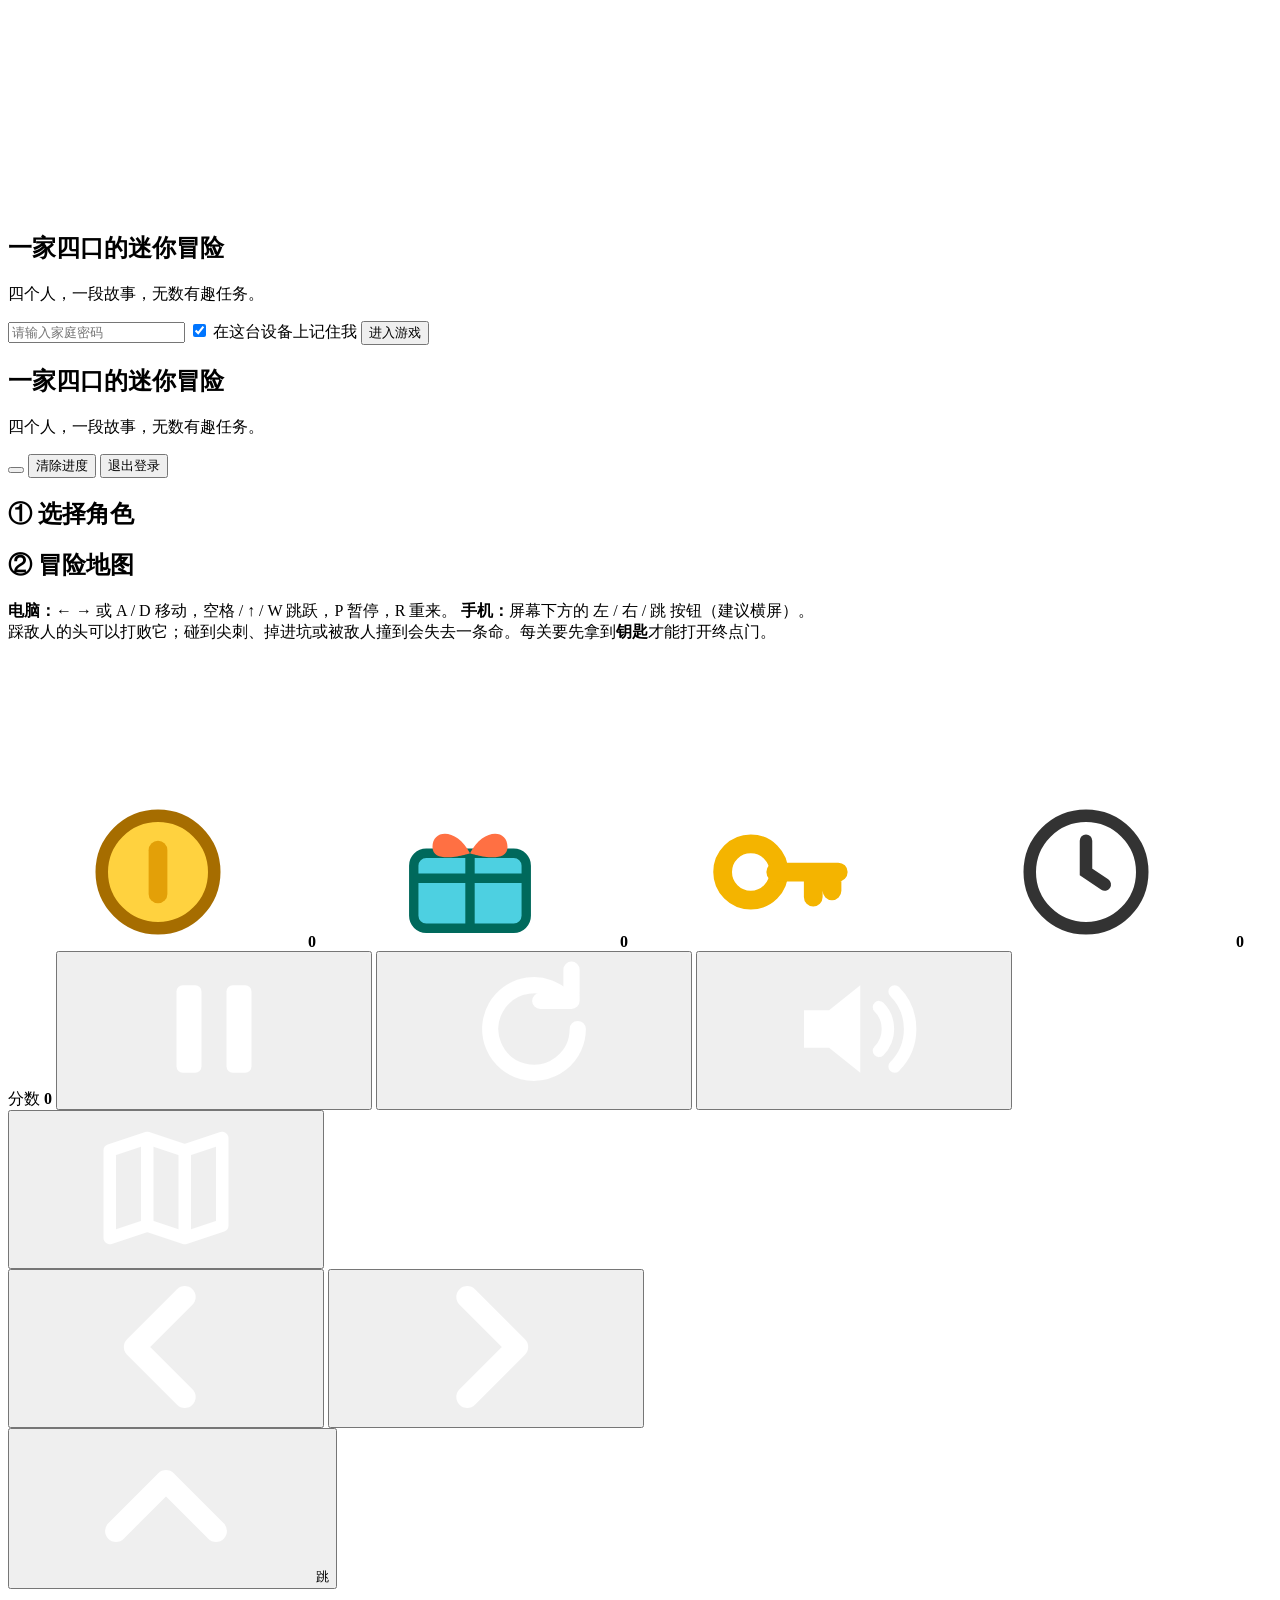
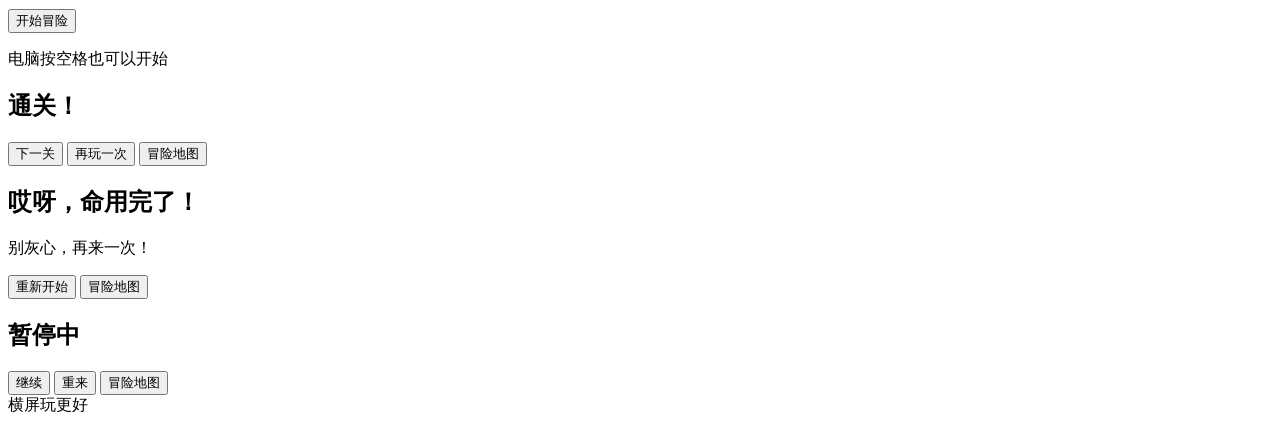
==== index.html @ 6985dc21 "Add files via upload" ====
<!doctype html>
<html lang="zh-CN">
<head>
<meta charset="utf-8">
<meta name="viewport" content="width=device-width, initial-scale=1, maximum-scale=1, user-scalable=no, viewport-fit=cover">
<title>一家四口的迷你冒险</title>
<meta name="description" content="四个人，一段故事，无数有趣任务。">
<meta name="theme-color" content="#ff9f1c">
<meta name="robots" content="noindex, nofollow">
<meta name="apple-mobile-web-app-capable" content="yes">
<meta name="mobile-web-app-capable" content="yes">
<meta name="apple-mobile-web-app-status-bar-style" content="black-translucent">
<meta name="apple-mobile-web-app-title" content="家庭冒险">
<link rel="manifest" href="manifest.webmanifest">
<link rel="icon" type="image/png" sizes="192x192" href="icons/icon-192.png">
<link rel="icon" type="image/png" sizes="32x32" href="icons/favicon-32.png">
<link rel="apple-touch-icon" sizes="180x180" href="icons/apple-touch-icon.png">
<link rel="stylesheet" href="css/style.css">
</head>
<body>
<svg width="0" height="0" style="position:absolute" aria-hidden="true">
  <symbol id="i-heart" viewBox="0 0 24 24"><path fill="#ff4d6d" stroke="#8a1c2f" stroke-width="1.5" d="M12 21s-7.5-4.6-9.6-9.2C.9 8.4 3 4.5 6.7 4.5c2.2 0 3.6 1.3 5.3 3.2 1.7-1.9 3.1-3.2 5.3-3.2 3.7 0 5.8 3.9 4.3 7.3C19.5 16.4 12 21 12 21z"/></symbol>
  <symbol id="i-coin" viewBox="0 0 24 24"><circle cx="12" cy="12" r="9" fill="#ffd23f" stroke="#a66d00" stroke-width="2"/><rect x="10.5" y="7" width="3" height="10" rx="1.5" fill="#e3a008"/></symbol>
  <symbol id="i-star" viewBox="0 0 24 24"><path fill="#ffd23f" stroke="#a66d00" stroke-width="1.5" stroke-linejoin="round" d="M12 2.5l2.9 6 6.6.8-4.9 4.5 1.3 6.5L12 17l-5.9 3.3 1.3-6.5L2.5 9.3l6.6-.8z"/></symbol>
  <symbol id="i-star0" viewBox="0 0 24 24"><path fill="#ffffff55" stroke="#ffffffaa" stroke-width="1.5" stroke-linejoin="round" d="M12 2.5l2.9 6 6.6.8-4.9 4.5 1.3 6.5L12 17l-5.9 3.3 1.3-6.5L2.5 9.3l6.6-.8z"/></symbol>
  <symbol id="i-key" viewBox="0 0 24 24"><circle cx="7" cy="12" r="4.5" fill="none" stroke="#f4b400" stroke-width="3"/><path d="M11 12h10M17 12v4M20 12v3" stroke="#f4b400" stroke-width="3" stroke-linecap="round"/></symbol>
  <symbol id="i-gift" viewBox="0 0 24 24"><rect x="3" y="9" width="18" height="12" rx="2" fill="#4dd0e1" stroke="#00695c" stroke-width="1.5"/><path d="M12 9v12M3 13h18" stroke="#00695c" stroke-width="1.5"/><path d="M12 9c-2-4-6-4-6-1s6 1 6 1zm0 0c2-4 6-4 6-1s-6 1-6 1z" fill="#ff7043"/></symbol>
  <symbol id="i-clock" viewBox="0 0 24 24"><circle cx="12" cy="12" r="9" fill="#fff" stroke="#333" stroke-width="2"/><path d="M12 7v5l3 2" stroke="#333" stroke-width="2" fill="none" stroke-linecap="round"/></symbol>
  <symbol id="i-lock" viewBox="0 0 24 24"><rect x="5" y="10" width="14" height="11" rx="2" fill="#90a4ae"/><path d="M8 10V7a4 4 0 0 1 8 0v3" fill="none" stroke="#90a4ae" stroke-width="2.5"/></symbol>
  <symbol id="i-left" viewBox="0 0 24 24"><path d="M15 4L7 12l8 8" fill="none" stroke="#fff" stroke-width="3.5" stroke-linecap="round" stroke-linejoin="round"/></symbol>
  <symbol id="i-right" viewBox="0 0 24 24"><path d="M9 4l8 8-8 8" fill="none" stroke="#fff" stroke-width="3.5" stroke-linecap="round" stroke-linejoin="round"/></symbol>
  <symbol id="i-up" viewBox="0 0 24 24"><path d="M4 16l8-8 8 8" fill="none" stroke="#fff" stroke-width="3.5" stroke-linecap="round" stroke-linejoin="round"/></symbol>
  <symbol id="i-pause" viewBox="0 0 24 24"><rect x="6" y="5" width="4" height="14" rx="1" fill="#fff"/><rect x="14" y="5" width="4" height="14" rx="1" fill="#fff"/></symbol>
  <symbol id="i-restart" viewBox="0 0 24 24"><path d="M19 12a7 7 0 1 1-2.1-5" fill="none" stroke="#fff" stroke-width="2.6" stroke-linecap="round"/><path d="M18 2.5v5h-5" fill="none" stroke="#fff" stroke-width="2.6" stroke-linecap="round" stroke-linejoin="round"/></symbol>
  <symbol id="i-sound" viewBox="0 0 24 24"><path d="M4 9h4l5-4v14l-5-4H4z" fill="#fff"/><path d="M16 8.5a5 5 0 0 1 0 7M18.5 6a8.5 8.5 0 0 1 0 12" fill="none" stroke="#fff" stroke-width="2" stroke-linecap="round"/></symbol>
  <symbol id="i-mute" viewBox="0 0 24 24"><path d="M4 9h4l5-4v14l-5-4H4z" fill="#fff"/><path d="M16 9l5 6M21 9l-5 6" stroke="#fff" stroke-width="2.2" stroke-linecap="round"/></symbol>
  <symbol id="i-map" viewBox="0 0 24 24"><path d="M3 6l6-2 6 2 6-2v14l-6 2-6-2-6 2z" fill="none" stroke="#fff" stroke-width="2" stroke-linejoin="round"/><path d="M9 4v14M15 6v14" stroke="#fff" stroke-width="2"/></symbol>
</svg>

<!-- 登录 -->
<section id="login" class="screen show">
  <div class="card login-card">
    <canvas id="loginArt" width="560" height="200"></canvas>
    <h1>一家四口的迷你冒险</h1>
    <p class="sub">四个人，一段故事，无数有趣任务。</p>
    <form id="loginForm" autocomplete="on">
      <input type="password" id="pw" placeholder="请输入家庭密码" autocomplete="current-password" required>
      <label class="check"><input type="checkbox" id="remember" checked> 在这台设备上记住我</label>
      <button type="submit" class="btn big" id="loginBtn">进入游戏</button>
      <p id="loginMsg" class="msg"></p>
    </form>
  </div>
</section>

<!-- 菜单 / 冒险地图 -->
<section id="menu" class="screen">
  <div class="menu-wrap">
    <header class="menu-head">
      <div>
        <h1>一家四口的迷你冒险</h1>
        <p class="sub">四个人，一段故事，无数有趣任务。</p>
      </div>
      <div class="head-btns">
        <button class="btn small" id="mSound"></button>
        <button class="btn small ghost" id="mReset">清除进度</button>
        <button class="btn small ghost" id="mLogout">退出登录</button>
      </div>
    </header>
    <h2>① 选择角色</h2>
    <div id="charList" class="char-list"></div>
    <h2>② 冒险地图 <span class="total" id="totalScore"></span></h2>
    <div id="levelList" class="level-list"></div>
    <div class="help">
      <b>电脑：</b>← → 或 A / D 移动，空格 / ↑ / W 跳跃，P 暂停，R 重来。
      <b>手机：</b>屏幕下方的 左 / 右 / 跳 按钮（建议横屏）。<br>
      踩敌人的头可以打败它；碰到尖刺、掉进坑或被敌人撞到会失去一条命。每关要先拿到<b>钥匙</b>才能打开终点门。
    </div>
  </div>
</section>

<!-- 游戏 -->
<section id="play" class="screen">
  <canvas id="cv"></canvas>
  <div id="hud">
    <div class="hud-l">
      <span id="hLives" class="hud-chip"></span>
      <span class="hud-chip"><svg><use href="#i-coin"/></svg><b id="hCoins">0</b></span>
      <span class="hud-chip"><svg><use href="#i-gift"/></svg><b id="hItems">0</b></span>
      <span class="hud-chip" id="hStars"></span>
      <span class="hud-chip" id="hKey"><svg><use href="#i-key"/></svg></span>
      <span class="hud-chip" id="hTimeChip"><svg><use href="#i-clock"/></svg><b id="hTime">0</b></span>
    </div>
    <div class="hud-r">
      <span class="hud-chip score">分数 <b id="hScore">0</b></span>
      <button class="ibtn" id="bPause" title="暂停"><svg><use href="#i-pause"/></svg></button>
      <button class="ibtn" id="bRestart" title="重来"><svg><use href="#i-restart"/></svg></button>
      <button class="ibtn" id="bSound" title="音效"><svg><use href="#i-sound"/></svg></button>
      <button class="ibtn" id="bMap" title="地图"><svg><use href="#i-map"/></svg></button>
    </div>
  </div>
  <div id="levelTag"></div>
  <div id="toast"></div>

  <div id="touch">
    <div class="pad-l">
      <button class="tbtn" id="tLeft" aria-label="向左"><svg><use href="#i-left"/></svg></button>
      <button class="tbtn" id="tRight" aria-label="向右"><svg><use href="#i-right"/></svg></button>
    </div>
    <button class="tbtn jump" id="tJump" aria-label="跳"><svg><use href="#i-up"/></svg><span>跳</span></button>
  </div>

  <div id="ovIntro" class="overlay"><div class="card">
    <div class="lv-badge" id="iBadge"></div>
    <h2 id="iTitle"></h2>
    <div id="iStory" class="story"></div>
    <ul id="iGoals" class="goals"></ul>
    <button class="btn big" id="iStart">开始冒险</button>
    <p class="tiny">电脑按空格也可以开始</p>
  </div></div>

  <div id="ovWin" class="overlay"><div class="card">
    <h2 id="wTitle">通关！</h2>
    <div id="wStars" class="big-stars"></div>
    <p id="wInfo" class="story"></p>
    <div class="row">
      <button class="btn big" id="wNext">下一关</button>
      <button class="btn" id="wAgain">再玩一次</button>
      <button class="btn ghost" id="wMap">冒险地图</button>
    </div>
  </div></div>

  <div id="ovOver" class="overlay"><div class="card">
    <h2>哎呀，命用完了！</h2>
    <p class="story" id="oInfo">别灰心，再来一次！</p>
    <div class="row">
      <button class="btn big" id="oRetry">重新开始</button>
      <button class="btn ghost" id="oMap">冒险地图</button>
    </div>
  </div></div>

  <div id="ovPause" class="overlay"><div class="card">
    <h2>暂停中</h2>
    <div class="row">
      <button class="btn big" id="pResume">继续</button>
      <button class="btn" id="pRestart">重来</button>
      <button class="btn ghost" id="pMap">冒险地图</button>
    </div>
  </div></div>
</section>

<div id="rotate">横屏玩更好</div>

<script src="js/config.js"></script>
<script src="js/characters.js"></script>
<script src="js/levels.js"></script>
<script src="js/engine.js"></script>
<script src="js/draw.js"></script>
<script src="js/game.js"></script>
</body>
</html>
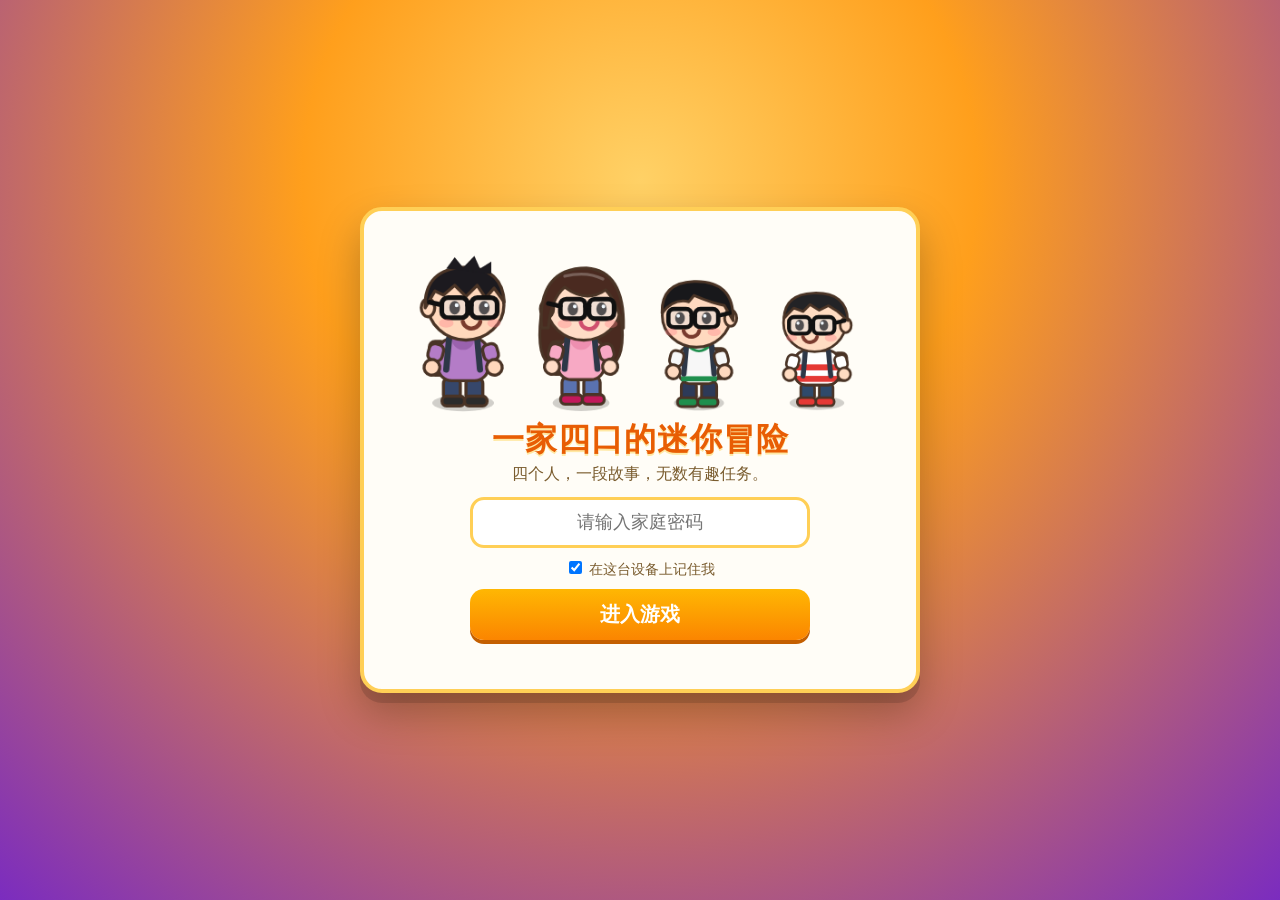
==== commit cb2f2cee: "Add files via upload" ====
--- a/index.html
+++ b/index.html
@@ -12,10 +12,10 @@
 <meta name="apple-mobile-web-app-status-bar-style" content="black-translucent">
 <meta name="apple-mobile-web-app-title" content="家庭冒险">
 <link rel="manifest" href="manifest.webmanifest">
-<link rel="icon" type="image/png" sizes="192x192" href="icons/icon-192.png">
-<link rel="icon" type="image/png" sizes="32x32" href="icons/favicon-32.png">
-<link rel="apple-touch-icon" sizes="180x180" href="icons/apple-touch-icon.png">
-<link rel="stylesheet" href="css/style.css">
+<link rel="icon" type="image/png" sizes="192x192" href="icon-192.png">
+<link rel="icon" type="image/png" sizes="32x32" href="favicon-32.png">
+<link rel="apple-touch-icon" sizes="180x180" href="apple-touch-icon.png">
+<link rel="stylesheet" href="style.css">
 </head>
 <body>
 <svg width="0" height="0" style="position:absolute" aria-hidden="true">
@@ -150,11 +150,11 @@
 
 <div id="rotate">横屏玩更好</div>
 
-<script src="js/config.js"></script>
-<script src="js/characters.js"></script>
-<script src="js/levels.js"></script>
-<script src="js/engine.js"></script>
-<script src="js/draw.js"></script>
-<script src="js/game.js"></script>
+<script src="config.js"></script>
+<script src="characters.js"></script>
+<script src="levels.js"></script>
+<script src="engine.js"></script>
+<script src="draw.js"></script>
+<script src="game.js"></script>
 </body>
 </html>
--- a/style.css
+++ b/style.css
@@ -0,0 +1,100 @@
+*{box-sizing:border-box;-webkit-tap-highlight-color:transparent}
+html,body{margin:0;height:100%;background:#1b1340;color:#2b2140;font-family:"PingFang SC","Hiragino Sans GB","Microsoft YaHei","Noto Sans CJK SC","Noto Sans SC",system-ui,sans-serif;overscroll-behavior:none}
+body{overflow:hidden}
+button{font-family:inherit;cursor:pointer}
+svg{width:1em;height:1em;vertical-align:-.15em}
+.screen{display:none;position:fixed;inset:0}
+.screen.show{display:block}
+
+/* 登录 */
+#login{background:radial-gradient(circle at 50% 20%,#ffd166 0,#ff9f1c 35%,#7b2cbf 100%);display:none;align-items:center;justify-content:center;padding:16px;overflow:auto}
+#login.show{display:flex}
+.card{background:#fffdf7;border-radius:22px;box-shadow:0 10px 0 #0002,0 20px 40px #0004;padding:20px 22px;border:4px solid #ffcf56}
+.login-card{width:min(560px,100%);text-align:center}
+#loginArt{width:100%;height:auto;display:block}
+h1{margin:6px 0 2px;font-size:clamp(22px,5vw,32px);color:#e85d04;letter-spacing:1px;text-shadow:0 2px 0 #ffe8a3}
+.sub{margin:0 0 12px;color:#7a5c2e}
+#loginForm{display:flex;flex-direction:column;gap:10px;max-width:340px;margin:0 auto}
+#pw{font-size:18px;padding:12px 14px;border-radius:14px;border:3px solid #ffcf56;outline:none;text-align:center;background:#fff}
+#pw:focus{border-color:#ff9f1c}
+.check{font-size:14px;color:#7a5c2e}
+.msg{min-height:1.2em;margin:0;color:#d00000;font-weight:bold}
+.btn{border:none;border-radius:14px;padding:10px 18px;font-size:16px;font-weight:bold;color:#fff;background:linear-gradient(#ffb703,#fb8500);box-shadow:0 4px 0 #c45f00}
+.btn:active{transform:translateY(3px);box-shadow:0 1px 0 #c45f00}
+.btn.big{font-size:20px;padding:12px 26px}
+.btn.small{font-size:14px;padding:7px 12px}
+.btn.ghost{background:#efe6d6;color:#6b4f2a;box-shadow:0 4px 0 #cbbd9f}
+.btn:disabled{opacity:.6}
+
+/* 菜单 */
+#menu{background:linear-gradient(#8ecae6,#fff1d6);overflow-y:auto;-webkit-overflow-scrolling:touch}
+.menu-wrap{max-width:1000px;margin:0 auto;padding:16px 16px 40px}
+.menu-head{display:flex;flex-wrap:wrap;justify-content:space-between;align-items:center;gap:10px}
+.menu-head h1{margin:0}
+.menu-head .sub{margin:0}
+.head-btns{display:flex;gap:8px;flex-wrap:wrap}
+h2{font-size:20px;margin:18px 0 10px;color:#3a2c63}
+.total{font-size:14px;color:#e85d04;margin-left:8px}
+.char-list{display:grid;grid-template-columns:repeat(4,1fr);gap:10px}
+.char-card{background:#fff;border:4px solid #fff;border-radius:18px;padding:8px 6px 10px;display:flex;flex-direction:column;align-items:center;gap:2px;box-shadow:0 4px 0 #0001;color:#2b2140}
+.char-card canvas{width:100px;height:108px}
+.char-card b{font-size:20px}
+.char-card .role{font-size:13px;color:#888}
+.char-card .skill{font-size:12px;color:#7b2cbf;min-height:2.4em;line-height:1.2}
+.char-card.sel{border-color:#ff9f1c;background:#fff6dd;transform:translateY(-3px);box-shadow:0 7px 0 #ff9f1c55}
+.level-list{display:grid;grid-template-columns:repeat(auto-fill,minmax(170px,1fr));gap:10px}
+.level-card{position:relative;text-align:left;border:none;border-radius:16px;padding:12px;min-height:104px;color:#fff;background:linear-gradient(135deg,var(--c1),var(--c2));box-shadow:0 5px 0 #0002;display:flex;flex-direction:column;gap:2px;text-shadow:0 1px 3px #0008}
+.level-card b{font-size:19px}
+.lv-no{font-size:12px;opacity:.95}
+.lv-year{position:absolute;right:10px;top:10px;background:#0004;border-radius:10px;padding:1px 8px;font-size:12px}
+.level-card .stars svg{width:20px;height:20px}
+.level-card.locked{filter:grayscale(.85) brightness(.85);cursor:not-allowed}
+.level-card .lock{font-size:13px;display:flex;align-items:center;gap:4px}
+.level-card .lock svg{width:18px;height:18px}
+.level-card.done::after{content:"已通关";position:absolute;right:10px;bottom:10px;font-size:12px;background:#2dc653;border-radius:8px;padding:1px 7px}
+.help{margin-top:18px;background:#fff9;border-radius:14px;padding:12px 14px;font-size:14px;line-height:1.7}
+@media (max-width:640px){.char-list{grid-template-columns:repeat(2,1fr)}}
+
+/* 游戏 */
+#play{background:#000;touch-action:none;user-select:none;-webkit-user-select:none}
+#cv{position:absolute;inset:0;display:block}
+#hud{position:absolute;left:0;right:0;top:0;display:flex;justify-content:space-between;gap:6px;padding:calc(6px + env(safe-area-inset-top)) calc(8px + env(safe-area-inset-right)) 6px calc(8px + env(safe-area-inset-left));pointer-events:none;flex-wrap:wrap}
+.hud-l,.hud-r{display:flex;gap:5px;align-items:center;flex-wrap:wrap}
+.hud-chip{background:#0007;color:#fff;border-radius:12px;padding:3px 8px;font-size:14px;display:inline-flex;align-items:center;gap:3px;white-space:nowrap}
+.hud-chip svg{width:18px;height:18px}
+#hLives svg.off{opacity:.25;filter:grayscale(1)}
+#hKey{opacity:.35}
+#hKey.got{opacity:1;background:#f4b40088}
+#hTimeChip.warn{background:#d00000cc;animation:blink .5s infinite alternate}
+@keyframes blink{to{transform:scale(1.08)}}
+.ibtn{pointer-events:auto;width:38px;height:38px;border-radius:12px;border:none;background:#0007;display:inline-flex;align-items:center;justify-content:center}
+.ibtn svg{width:22px;height:22px}
+#levelTag{position:absolute;left:50%;transform:translateX(-50%);bottom:calc(8px + env(safe-area-inset-bottom));color:#fff;background:#0005;border-radius:10px;padding:2px 10px;font-size:12px;pointer-events:none}
+#toast{position:absolute;left:50%;top:22%;transform:translate(-50%,-10px);background:#fffdf7;color:#e85d04;font-weight:bold;border-radius:14px;padding:8px 16px;border:3px solid #ffcf56;opacity:0;transition:.25s;pointer-events:none;white-space:nowrap;font-size:16px}
+#toast.show{opacity:1;transform:translate(-50%,0)}
+
+#touch{display:none;position:absolute;left:0;right:0;bottom:0;padding:0 calc(16px + env(safe-area-inset-right)) calc(14px + env(safe-area-inset-bottom)) calc(16px + env(safe-area-inset-left));justify-content:space-between;align-items:flex-end;pointer-events:none}
+body.touch #touch{display:flex}
+.pad-l{display:flex;gap:14px}
+.tbtn{pointer-events:auto;touch-action:none;width:76px;height:76px;border-radius:50%;border:3px solid #ffffffaa;background:#0006;display:flex;align-items:center;justify-content:center;flex-direction:column;color:#fff;font-size:14px;font-weight:bold}
+.tbtn svg{width:36px;height:36px}
+.tbtn.jump{width:92px;height:92px;background:#fb8500aa}
+.tbtn.on{background:#ffb703cc;transform:scale(.94)}
+body.touch #levelTag{display:none}
+
+.overlay{display:none;position:absolute;inset:0;background:#0008;align-items:center;justify-content:center;padding:16px;z-index:5;overflow:auto}
+.overlay.show{display:flex}
+.overlay .card{width:min(520px,100%);text-align:center;max-height:100%;overflow:auto}
+.overlay h2{margin:4px 0 8px;font-size:26px;color:#e85d04}
+.lv-badge{display:inline-block;background:#7b2cbf;color:#fff;border-radius:10px;padding:2px 12px;font-size:14px}
+.story{font-size:16px;line-height:1.6;color:#4a3a20}
+.story p{margin:4px 0}
+.goals{text-align:left;display:inline-block;margin:6px 0 14px;padding-left:22px;color:#3a2c63;line-height:1.7}
+.row{display:flex;flex-wrap:wrap;gap:10px;justify-content:center;margin-top:10px}
+.big-stars svg{width:52px;height:52px;margin:0 4px}
+.tiny{font-size:12px;color:#999;margin:8px 0 0}
+body.touch .tiny{display:none}
+
+#rotate{display:none;position:fixed;top:calc(96px + env(safe-area-inset-top));left:50%;transform:translateX(-50%);background:#fffdf7;color:#e85d04;border-radius:10px;padding:3px 12px;font-size:13px;z-index:4;pointer-events:none}
+body.portrait[data-screen="play"] #rotate{display:block}
+@media (max-height:420px){.overlay .card{padding:12px 16px}.overlay h2{font-size:21px}.story{font-size:14px}.btn.big{font-size:17px;padding:9px 20px}.tbtn{width:64px;height:64px}.tbtn.jump{width:78px;height:78px}.hud-chip{font-size:12px;padding:2px 6px}.hud-chip svg{width:15px;height:15px}.ibtn{width:32px;height:32px}}
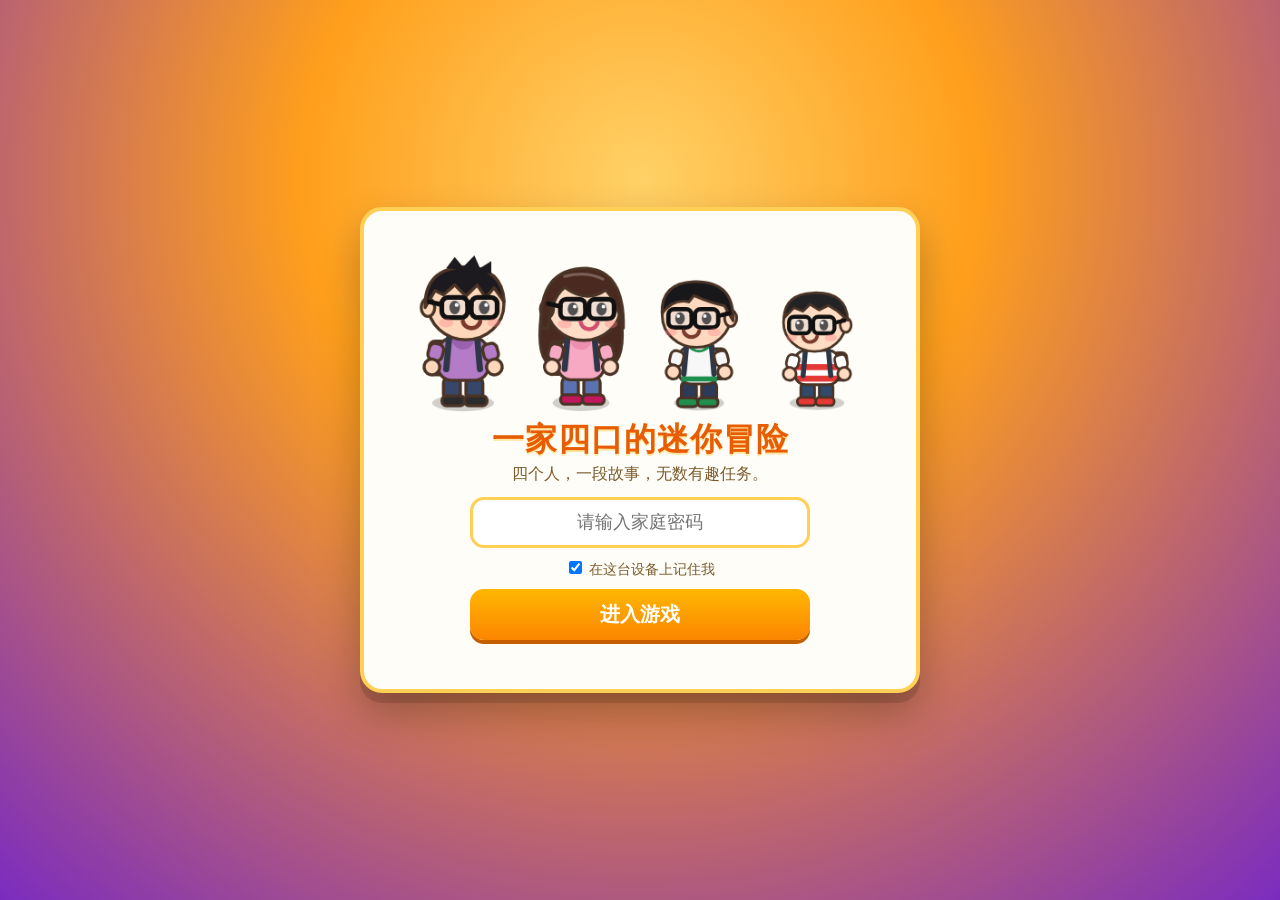
==== commit 8ea39e91: "Add files via upload" ====
--- a/index.html
+++ b/index.html
@@ -71,9 +71,9 @@
     <h2>② 冒险地图 <span class="total" id="totalScore"></span></h2>
     <div id="levelList" class="level-list"></div>
     <div class="help">
-      <b>电脑：</b>← → 或 A / D 移动，空格 / ↑ / W 跳跃，P 暂停，R 重来。
+      <b>电脑：</b>← → 或 A / D 移动，空格 / ↑ / W 跳跃，X 画平台（Xiang 第 5 关），P 暂停，R 重来。
       <b>手机：</b>屏幕下方的 左 / 右 / 跳 按钮（建议横屏）。<br>
-      踩敌人的头可以打败它；碰到尖刺、掉进坑或被敌人撞到会失去一条命。每关要先拿到<b>钥匙</b>才能打开终点门。
+      <b>每个角色的任务都不一样！</b>同一关换 Tat、Yen、Ze 或 Xiang 来玩，故事和玩法都会变。黄色箭头指向下一个目标。踩敌人的头可以打败它。
     </div>
   </div>
 </section>
@@ -85,7 +85,9 @@
     <div class="hud-l">
       <span id="hLives" class="hud-chip"></span>
       <span class="hud-chip"><svg><use href="#i-coin"/></svg><b id="hCoins">0</b></span>
-      <span class="hud-chip"><svg><use href="#i-gift"/></svg><b id="hItems">0</b></span>
+      <span class="hud-chip prog" id="hProg"><span id="hProgL"></span><b id="hProgV"></b><i class="bar" id="hProgBar"><i></i></i></span>
+      <span class="hud-chip" id="hTemp">体温<i class="bar temp"><i id="hTempBar"></i></i></span>
+      <span class="hud-chip" id="hInk">墨水 <b id="hInkV">0</b></span>
       <span class="hud-chip" id="hStars"></span>
       <span class="hud-chip" id="hKey"><svg><use href="#i-key"/></svg></span>
       <span class="hud-chip" id="hTimeChip"><svg><use href="#i-clock"/></svg><b id="hTime">0</b></span>
@@ -106,12 +108,16 @@
       <button class="tbtn" id="tLeft" aria-label="向左"><svg><use href="#i-left"/></svg></button>
       <button class="tbtn" id="tRight" aria-label="向右"><svg><use href="#i-right"/></svg></button>
     </div>
-    <button class="tbtn jump" id="tJump" aria-label="跳"><svg><use href="#i-up"/></svg><span>跳</span></button>
+    <div class="pad-r">
+      <button class="tbtn act" id="tAct" aria-label="画"><span class="big">画</span></button>
+      <button class="tbtn jump" id="tJump" aria-label="跳"><svg><use href="#i-up"/></svg><span>跳</span></button>
+    </div>
   </div>
 
   <div id="ovIntro" class="overlay"><div class="card">
     <div class="lv-badge" id="iBadge"></div>
     <h2 id="iTitle"></h2>
+    <p class="who" id="iWho"></p>
     <div id="iStory" class="story"></div>
     <ul id="iGoals" class="goals"></ul>
     <button class="btn big" id="iStart">开始冒险</button>
@@ -155,6 +161,7 @@
 <script src="levels.js"></script>
 <script src="engine.js"></script>
 <script src="draw.js"></script>
+<script src="draw2.js"></script>
 <script src="game.js"></script>
 </body>
 </html>
--- a/style.css
+++ b/style.css
@@ -98,3 +98,16 @@
 #rotate{display:none;position:fixed;top:calc(96px + env(safe-area-inset-top));left:50%;transform:translateX(-50%);background:#fffdf7;color:#e85d04;border-radius:10px;padding:3px 12px;font-size:13px;z-index:4;pointer-events:none}
 body.portrait[data-screen="play"] #rotate{display:block}
 @media (max-height:420px){.overlay .card{padding:12px 16px}.overlay h2{font-size:21px}.story{font-size:14px}.btn.big{font-size:17px;padding:9px 20px}.tbtn{width:64px;height:64px}.tbtn.jump{width:78px;height:78px}.hud-chip{font-size:12px;padding:2px 6px}.hud-chip svg{width:15px;height:15px}.ibtn{width:32px;height:32px}}
+
+.hud-chip .bar{display:inline-block;width:64px;height:9px;border-radius:5px;background:#fff3;overflow:hidden;margin-left:4px;vertical-align:middle}
+.hud-chip .bar>i{display:block;height:100%;width:0;background:linear-gradient(90deg,#ff8fab,#ffd23f);border-radius:5px;transition:width .2s}
+.hud-chip .bar.temp>i{background:linear-gradient(90deg,#4fc3f7,#ff7043)}
+#hProg{background:#7b2cbfcc}
+#hProg.ok{background:#2dc653dd}
+#hTemp.warn{background:#d00000cc;animation:blink .5s infinite alternate}
+.who{margin:0 0 6px;color:#7b2cbf;font-size:14px}
+.lv-tag{font-size:12px;background:#0004;border-radius:8px;padding:1px 7px;align-self:flex-start;margin-top:2px}
+.pad-r{display:flex;gap:12px;align-items:flex-end}
+.tbtn.act{display:none;background:#7e57c2aa}
+body.has-act .tbtn.act{display:flex}
+.tbtn .big{font-size:24px}
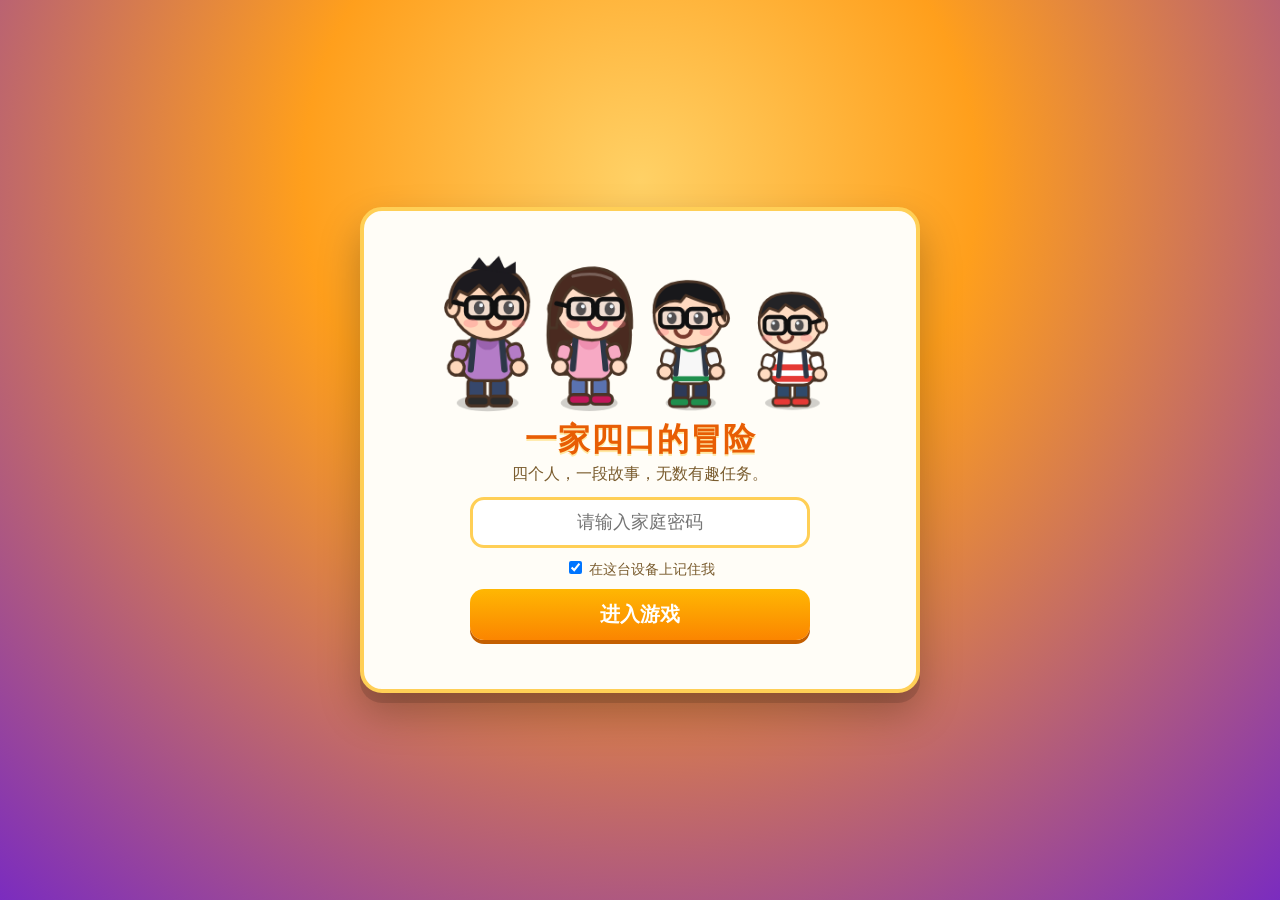
==== commit f904aa13: "Add files via upload" ====
--- a/index.html
+++ b/index.html
@@ -3,7 +3,7 @@
 <head>
 <meta charset="utf-8">
 <meta name="viewport" content="width=device-width, initial-scale=1, maximum-scale=1, user-scalable=no, viewport-fit=cover">
-<title>一家四口的迷你冒险</title>
+<title>一家四口的冒险</title>
 <meta name="description" content="四个人，一段故事，无数有趣任务。">
 <meta name="theme-color" content="#ff9f1c">
 <meta name="robots" content="noindex, nofollow">
@@ -16,32 +16,15 @@
 <link rel="icon" type="image/png" sizes="32x32" href="favicon-32.png">
 <link rel="apple-touch-icon" sizes="180x180" href="apple-touch-icon.png">
 <link rel="stylesheet" href="style.css">
+<link rel="stylesheet" href="rpg.css">
 </head>
-<body>
-<svg width="0" height="0" style="position:absolute" aria-hidden="true">
-  <symbol id="i-heart" viewBox="0 0 24 24"><path fill="#ff4d6d" stroke="#8a1c2f" stroke-width="1.5" d="M12 21s-7.5-4.6-9.6-9.2C.9 8.4 3 4.5 6.7 4.5c2.2 0 3.6 1.3 5.3 3.2 1.7-1.9 3.1-3.2 5.3-3.2 3.7 0 5.8 3.9 4.3 7.3C19.5 16.4 12 21 12 21z"/></symbol>
-  <symbol id="i-coin" viewBox="0 0 24 24"><circle cx="12" cy="12" r="9" fill="#ffd23f" stroke="#a66d00" stroke-width="2"/><rect x="10.5" y="7" width="3" height="10" rx="1.5" fill="#e3a008"/></symbol>
-  <symbol id="i-star" viewBox="0 0 24 24"><path fill="#ffd23f" stroke="#a66d00" stroke-width="1.5" stroke-linejoin="round" d="M12 2.5l2.9 6 6.6.8-4.9 4.5 1.3 6.5L12 17l-5.9 3.3 1.3-6.5L2.5 9.3l6.6-.8z"/></symbol>
-  <symbol id="i-star0" viewBox="0 0 24 24"><path fill="#ffffff55" stroke="#ffffffaa" stroke-width="1.5" stroke-linejoin="round" d="M12 2.5l2.9 6 6.6.8-4.9 4.5 1.3 6.5L12 17l-5.9 3.3 1.3-6.5L2.5 9.3l6.6-.8z"/></symbol>
-  <symbol id="i-key" viewBox="0 0 24 24"><circle cx="7" cy="12" r="4.5" fill="none" stroke="#f4b400" stroke-width="3"/><path d="M11 12h10M17 12v4M20 12v3" stroke="#f4b400" stroke-width="3" stroke-linecap="round"/></symbol>
-  <symbol id="i-gift" viewBox="0 0 24 24"><rect x="3" y="9" width="18" height="12" rx="2" fill="#4dd0e1" stroke="#00695c" stroke-width="1.5"/><path d="M12 9v12M3 13h18" stroke="#00695c" stroke-width="1.5"/><path d="M12 9c-2-4-6-4-6-1s6 1 6 1zm0 0c2-4 6-4 6-1s-6 1-6 1z" fill="#ff7043"/></symbol>
-  <symbol id="i-clock" viewBox="0 0 24 24"><circle cx="12" cy="12" r="9" fill="#fff" stroke="#333" stroke-width="2"/><path d="M12 7v5l3 2" stroke="#333" stroke-width="2" fill="none" stroke-linecap="round"/></symbol>
-  <symbol id="i-lock" viewBox="0 0 24 24"><rect x="5" y="10" width="14" height="11" rx="2" fill="#90a4ae"/><path d="M8 10V7a4 4 0 0 1 8 0v3" fill="none" stroke="#90a4ae" stroke-width="2.5"/></symbol>
-  <symbol id="i-left" viewBox="0 0 24 24"><path d="M15 4L7 12l8 8" fill="none" stroke="#fff" stroke-width="3.5" stroke-linecap="round" stroke-linejoin="round"/></symbol>
-  <symbol id="i-right" viewBox="0 0 24 24"><path d="M9 4l8 8-8 8" fill="none" stroke="#fff" stroke-width="3.5" stroke-linecap="round" stroke-linejoin="round"/></symbol>
-  <symbol id="i-up" viewBox="0 0 24 24"><path d="M4 16l8-8 8 8" fill="none" stroke="#fff" stroke-width="3.5" stroke-linecap="round" stroke-linejoin="round"/></symbol>
-  <symbol id="i-pause" viewBox="0 0 24 24"><rect x="6" y="5" width="4" height="14" rx="1" fill="#fff"/><rect x="14" y="5" width="4" height="14" rx="1" fill="#fff"/></symbol>
-  <symbol id="i-restart" viewBox="0 0 24 24"><path d="M19 12a7 7 0 1 1-2.1-5" fill="none" stroke="#fff" stroke-width="2.6" stroke-linecap="round"/><path d="M18 2.5v5h-5" fill="none" stroke="#fff" stroke-width="2.6" stroke-linecap="round" stroke-linejoin="round"/></symbol>
-  <symbol id="i-sound" viewBox="0 0 24 24"><path d="M4 9h4l5-4v14l-5-4H4z" fill="#fff"/><path d="M16 8.5a5 5 0 0 1 0 7M18.5 6a8.5 8.5 0 0 1 0 12" fill="none" stroke="#fff" stroke-width="2" stroke-linecap="round"/></symbol>
-  <symbol id="i-mute" viewBox="0 0 24 24"><path d="M4 9h4l5-4v14l-5-4H4z" fill="#fff"/><path d="M16 9l5 6M21 9l-5 6" stroke="#fff" stroke-width="2.2" stroke-linecap="round"/></symbol>
-  <symbol id="i-map" viewBox="0 0 24 24"><path d="M3 6l6-2 6 2 6-2v14l-6 2-6-2-6 2z" fill="none" stroke="#fff" stroke-width="2" stroke-linejoin="round"/><path d="M9 4v14M15 6v14" stroke="#fff" stroke-width="2"/></symbol>
-</svg>
+<body data-screen="login">
 
 <!-- 登录 -->
 <section id="login" class="screen show">
   <div class="card login-card">
     <canvas id="loginArt" width="560" height="200"></canvas>
-    <h1>一家四口的迷你冒险</h1>
+    <h1>一家四口的冒险</h1>
     <p class="sub">四个人，一段故事，无数有趣任务。</p>
     <form id="loginForm" autocomplete="on">
       <input type="password" id="pw" placeholder="请输入家庭密码" autocomplete="current-password" required>
@@ -52,28 +35,25 @@
   </div>
 </section>
 
-<!-- 菜单 / 冒险地图 -->
-<section id="menu" class="screen">
-  <div class="menu-wrap">
-    <header class="menu-head">
-      <div>
-        <h1>一家四口的迷你冒险</h1>
-        <p class="sub">四个人，一段故事，无数有趣任务。</p>
-      </div>
-      <div class="head-btns">
-        <button class="btn small" id="mSound"></button>
-        <button class="btn small ghost" id="mReset">清除进度</button>
-        <button class="btn small ghost" id="mLogout">退出登录</button>
-      </div>
-    </header>
-    <h2>① 选择角色</h2>
-    <div id="charList" class="char-list"></div>
-    <h2>② 冒险地图 <span class="total" id="totalScore"></span></h2>
-    <div id="levelList" class="level-list"></div>
+<!-- 标题菜单 -->
+<section id="title" class="screen">
+  <div class="title-wrap">
+    <canvas id="titleArt" width="640" height="220"></canvas>
+    <h1>一家四口的冒险</h1>
+    <p class="sub" id="chapName">第一章：相遇与婚礼（2011 – 2012）</p>
+    <div class="title-btns">
+      <button class="btn big" id="tContinue">继续冒险</button>
+      <button class="btn big" id="tNew">新的冒险</button>
+      <a class="btn ghost" href="classic.html">经典闯关小游戏</a>
+    </div>
+    <div class="title-small">
+      <button class="btn small ghost" id="tSound">音效：开</button>
+      <button class="btn small ghost" id="tLogout">退出登录</button>
+    </div>
     <div class="help">
-      <b>电脑：</b>← → 或 A / D 移动，空格 / ↑ / W 跳跃，X 画平台（Xiang 第 5 关），P 暂停，R 重来。
-      <b>手机：</b>屏幕下方的 左 / 右 / 跳 按钮（建议横屏）。<br>
-      <b>每个角色的任务都不一样！</b>同一关换 Tat、Yen、Ze 或 Xiang 来玩，故事和玩法都会变。黄色箭头指向下一个目标。踩敌人的头可以打败它。
+      <b>电脑：</b>WASD / 方向键 走路，<b>J 或 空格</b> 攻击，<b>K</b> 技能，<b>L 或 Shift</b> 闪避，<b>Q</b> 换人，<b>E 或 Enter</b> 对话，<b>H</b> 吃便当。<br>
+      <b>手机：</b>左下角摇杆走路，右下角按钮攻击 / 技能 / 闪避 / 换人。靠近人物时“攻击”键会变成“对话”。<br>
+      打怪拿经验升级，升级会变强。黄色箭头指向当前任务。碰到 <b>相框</b> 会存档并回满体力。
     </div>
   </div>
 </section>
@@ -81,75 +61,55 @@
 <!-- 游戏 -->
 <section id="play" class="screen">
   <canvas id="cv"></canvas>
-  <div id="hud">
-    <div class="hud-l">
-      <span id="hLives" class="hud-chip"></span>
-      <span class="hud-chip"><svg><use href="#i-coin"/></svg><b id="hCoins">0</b></span>
-      <span class="hud-chip prog" id="hProg"><span id="hProgL"></span><b id="hProgV"></b><i class="bar" id="hProgBar"><i></i></i></span>
-      <span class="hud-chip" id="hTemp">体温<i class="bar temp"><i id="hTempBar"></i></i></span>
-      <span class="hud-chip" id="hInk">墨水 <b id="hInkV">0</b></span>
-      <span class="hud-chip" id="hStars"></span>
-      <span class="hud-chip" id="hKey"><svg><use href="#i-key"/></svg></span>
-      <span class="hud-chip" id="hTimeChip"><svg><use href="#i-clock"/></svg><b id="hTime">0</b></span>
-    </div>
-    <div class="hud-r">
-      <span class="hud-chip score">分数 <b id="hScore">0</b></span>
-      <button class="ibtn" id="bPause" title="暂停"><svg><use href="#i-pause"/></svg></button>
-      <button class="ibtn" id="bRestart" title="重来"><svg><use href="#i-restart"/></svg></button>
-      <button class="ibtn" id="bSound" title="音效"><svg><use href="#i-sound"/></svg></button>
-      <button class="ibtn" id="bMap" title="地图"><svg><use href="#i-map"/></svg></button>
-    </div>
+  <div id="hudL">
+    <div id="party"></div>
+    <div class="lvrow"><span id="lv">Lv1</span><i class="xpbar"><i id="xp"></i></i><span class="coin">金币 <b id="coins">0</b></span></div>
   </div>
-  <div id="levelTag"></div>
+  <div id="questBox"><span class="qtag">任务</span><span id="questT"></span></div>
+  <div id="hudR">
+    <button class="ibtn2" id="bBento" title="吃便当">便当 <b id="nBento">0</b></button>
+    <button class="ibtn2" id="bEggs" title="番茄炒蛋">番茄炒蛋 <b id="nEggs">0</b></button>
+    <button class="ibtn2" id="bMenu">菜单</button>
+  </div>
+  <div id="bossBar"><span id="bossName"></span><i><i id="bossHp"></i></i></div>
+  <div id="areaBanner"></div>
   <div id="toast"></div>
 
-  <div id="touch">
-    <div class="pad-l">
-      <button class="tbtn" id="tLeft" aria-label="向左"><svg><use href="#i-left"/></svg></button>
-      <button class="tbtn" id="tRight" aria-label="向右"><svg><use href="#i-right"/></svg></button>
-    </div>
-    <div class="pad-r">
-      <button class="tbtn act" id="tAct" aria-label="画"><span class="big">画</span></button>
-      <button class="tbtn jump" id="tJump" aria-label="跳"><svg><use href="#i-up"/></svg><span>跳</span></button>
+  <div id="dialog">
+    <canvas id="dlgFace" width="96" height="96"></canvas>
+    <div class="dlg-body">
+      <div id="dlgName"></div>
+      <div id="dlgText"></div>
+      <div id="dlgOpts"></div>
+      <div id="dlgNext">点击继续 ▼</div>
     </div>
   </div>
 
-  <div id="ovIntro" class="overlay"><div class="card">
-    <div class="lv-badge" id="iBadge"></div>
-    <h2 id="iTitle"></h2>
-    <p class="who" id="iWho"></p>
-    <div id="iStory" class="story"></div>
-    <ul id="iGoals" class="goals"></ul>
-    <button class="btn big" id="iStart">开始冒险</button>
-    <p class="tiny">电脑按空格也可以开始</p>
-  </div></div>
+  <div id="touchUI">
+    <div id="stick"><div id="knob"></div></div>
+    <div id="btns">
+      <button class="rb small" id="bSwap">换人</button>
+      <button class="rb small" id="bDodge">闪避</button>
+      <button class="rb mid" id="bSkill">技能<i id="skillCd"></i></button>
+      <button class="rb big" id="bAtk">攻击</button>
+    </div>
+  </div>
 
-  <div id="ovWin" class="overlay"><div class="card">
-    <h2 id="wTitle">通关！</h2>
-    <div id="wStars" class="big-stars"></div>
-    <p id="wInfo" class="story"></p>
+  <div id="ovPause" class="overlay"><div class="card">
+    <h2>暂停</h2>
+    <p class="story" id="pStats"></p>
     <div class="row">
-      <button class="btn big" id="wNext">下一关</button>
-      <button class="btn" id="wAgain">再玩一次</button>
-      <button class="btn ghost" id="wMap">冒险地图</button>
+      <button class="btn big" id="pResume">继续</button>
+      <button class="btn ghost" id="pTitle">保存并回主菜单</button>
     </div>
   </div></div>
 
-  <div id="ovOver" class="overlay"><div class="card">
-    <h2>哎呀，命用完了！</h2>
-    <p class="story" id="oInfo">别灰心，再来一次！</p>
+  <div id="ovEnd" class="overlay"><div class="card">
+    <h2>第一章完成！</h2>
+    <canvas id="endArt" width="400" height="150"></canvas>
+    <p class="story" id="endInfo"></p>
     <div class="row">
-      <button class="btn big" id="oRetry">重新开始</button>
-      <button class="btn ghost" id="oMap">冒险地图</button>
-    </div>
-  </div></div>
-
-  <div id="ovPause" class="overlay"><div class="card">
-    <h2>暂停中</h2>
-    <div class="row">
-      <button class="btn big" id="pResume">继续</button>
-      <button class="btn" id="pRestart">重来</button>
-      <button class="btn ghost" id="pMap">冒险地图</button>
+      <button class="btn big" id="eTitle">回主菜单</button>
     </div>
   </div></div>
 </section>
@@ -158,10 +118,11 @@
 
 <script src="config.js"></script>
 <script src="characters.js"></script>
-<script src="levels.js"></script>
-<script src="engine.js"></script>
 <script src="draw.js"></script>
 <script src="draw2.js"></script>
-<script src="game.js"></script>
+<script src="rpg-data.js"></script>
+<script src="rpg-engine.js"></script>
+<script src="rpg-draw.js"></script>
+<script src="rpg-game.js"></script>
 </body>
 </html>
--- a/rpg.css
+++ b/rpg.css
@@ -0,0 +1,67 @@
+/* RPG 界面 */
+#title{background:radial-gradient(circle at 50% 10%,#ffd166 0,#ff9f1c 30%,#7b2cbf 100%);overflow-y:auto}
+.title-wrap{max-width:720px;margin:0 auto;padding:20px 16px 40px;text-align:center;color:#fff}
+.title-wrap h1{color:#fff;text-shadow:0 3px 0 #e85d04,0 6px 18px #0005;font-size:clamp(28px,7vw,44px);margin:4px 0}
+.title-wrap .sub{color:#fff8;color:#fffbe8}
+#titleArt{width:min(560px,100%);height:auto}
+.title-btns{display:flex;flex-direction:column;gap:12px;align-items:center;margin:18px 0}
+.title-btns .btn{min-width:240px;text-decoration:none;text-align:center}
+.title-small{display:flex;gap:8px;justify-content:center;margin-bottom:12px}
+.title-wrap .help{color:#2b2140;text-align:left}
+
+#hudL{position:absolute;left:calc(8px + env(safe-area-inset-left));top:calc(6px + env(safe-area-inset-top));pointer-events:none;display:flex;flex-direction:column;gap:4px}
+#party{display:flex;gap:6px}
+.pm{display:flex;align-items:center;gap:4px;background:#000a;border:2px solid #fff3;border-radius:12px;padding:2px 8px 2px 2px;color:#fff;font-size:12px}
+.pm.act{border-color:#ffd23f;background:#3a2a00cc}
+.pm.ko{opacity:.5}
+.pm canvas{width:36px;height:36px;border-radius:50%;background:#fff3}
+.pm b{display:block;font-size:12px}
+.pm small{font-size:10px;opacity:.85}
+.hp{display:block;width:70px;height:7px;background:#fff3;border-radius:4px;overflow:hidden}
+.hp>i{display:block;height:100%;background:linear-gradient(90deg,#ff5252,#69f0ae);border-radius:4px}
+.lvrow{display:flex;align-items:center;gap:6px;background:#000a;color:#fff;border-radius:10px;padding:2px 8px;font-size:12px;align-self:flex-start}
+#lv{font-weight:bold;color:#ffd23f}
+.xpbar{display:inline-block;width:70px;height:6px;background:#fff3;border-radius:3px;overflow:hidden}
+.xpbar>i{display:block;height:100%;width:0;background:#64b5f6}
+.coin b{color:#ffd23f}
+#questBox{position:absolute;left:50%;transform:translateX(-50%);top:calc(6px + env(safe-area-inset-top));background:#000b;color:#fff;border-radius:12px;padding:5px 12px;font-size:13px;max-width:44vw;pointer-events:none;border:2px solid #ffd23f88}
+.qtag{background:#ffd23f;color:#3a2a00;border-radius:6px;padding:0 6px;margin-right:6px;font-weight:bold;font-size:12px}
+#hudR{position:absolute;right:calc(8px + env(safe-area-inset-right));top:calc(6px + env(safe-area-inset-top));display:flex;gap:6px;flex-wrap:wrap;justify-content:flex-end}
+.ibtn2{border:none;border-radius:12px;background:#000a;color:#fff;font-size:13px;padding:7px 10px;font-weight:bold}
+.ibtn2 b{color:#ffd23f}
+#bossBar{display:none;position:absolute;left:50%;transform:translateX(-50%);top:calc(48px + env(safe-area-inset-top));width:min(420px,70vw);text-align:center;color:#fff;font-weight:bold;text-shadow:0 2px 3px #000;pointer-events:none}
+#bossBar.show{display:block}
+#bossBar>i{display:block;height:12px;background:#0008;border:2px solid #fff8;border-radius:8px;overflow:hidden;margin-top:2px}
+#bossHp{display:block;height:100%;background:linear-gradient(90deg,#d00000,#ff7b00);transition:width .15s}
+#areaBanner{position:absolute;left:50%;top:30%;transform:translate(-50%,-10px);font-size:clamp(22px,5vw,36px);font-weight:bold;color:#fff;text-shadow:0 3px 0 #e85d04,0 4px 12px #000a;opacity:0;transition:.5s;pointer-events:none;white-space:nowrap}
+#areaBanner.show{opacity:1;transform:translate(-50%,0)}
+#toast{top:auto;bottom:calc(150px + env(safe-area-inset-bottom))}
+
+#dialog{display:none;position:absolute;left:50%;transform:translateX(-50%);bottom:calc(12px + env(safe-area-inset-bottom));width:min(760px,96vw);background:#fffdf7;border:4px solid #ffcf56;border-radius:18px;box-shadow:0 8px 0 #0003;padding:10px 14px;gap:10px;align-items:flex-start;z-index:6}
+#dialog.show{display:flex}
+#dialog.sys{background:#2b2140;color:#fff;border-color:#7b2cbf}
+#dlgFace{width:80px;height:80px;border-radius:14px;background:#ffe9b0;flex:none}
+.dlg-body{flex:1;min-width:0}
+#dlgName{font-weight:bold;color:#e85d04;font-size:15px;margin-bottom:2px}
+#dlgText{font-size:17px;line-height:1.55;min-height:2.6em}
+#dlgOpts{display:flex;flex-direction:column;gap:6px;margin-top:6px}
+.btn.opt{text-align:left;font-size:15px;padding:8px 12px}
+#dlgNext{text-align:right;font-size:12px;opacity:.6;animation:blink .6s infinite alternate}
+body.in-dialog #touchUI{display:none !important}
+
+#touchUI{display:none;position:absolute;left:0;right:0;bottom:0;height:0}
+body.touch #touchUI{display:block}
+#stick{position:absolute;left:calc(22px + env(safe-area-inset-left));bottom:calc(22px + env(safe-area-inset-bottom));width:120px;height:120px;border-radius:50%;background:#0004;border:3px solid #fff6;touch-action:none}
+#knob{position:absolute;left:35px;top:35px;width:50px;height:50px;border-radius:50%;background:#fffc;box-shadow:0 2px 6px #0006}
+#btns{position:absolute;right:calc(16px + env(safe-area-inset-right));bottom:calc(16px + env(safe-area-inset-bottom));width:210px;height:170px}
+.rb{position:absolute;border:3px solid #fff9;border-radius:50%;color:#fff;font-weight:bold;touch-action:none;overflow:hidden}
+.rb.big{width:84px;height:84px;right:0;bottom:0;background:#e85d04cc;font-size:18px}
+.rb.mid{width:64px;height:64px;right:92px;bottom:6px;background:#7b2cbfcc;font-size:14px}
+.rb.small{width:54px;height:54px;font-size:13px;background:#0008}
+#bDodge{right:10px;bottom:92px}
+#bSwap{right:80px;bottom:80px;background:#2a9d8fcc}
+.rb.on{filter:brightness(1.3);transform:scale(.94)}
+#skillCd{position:absolute;left:0;right:0;bottom:0;height:0;background:#0009}
+#ovEnd canvas{width:100%;max-width:400px;height:auto}
+@media (max-height:430px){#dlgText{font-size:15px;min-height:2em}#dlgFace{width:56px;height:56px}#stick{width:100px;height:100px}#knob{left:27px;top:27px;width:46px;height:46px}.pm canvas{width:28px;height:28px}#questBox{font-size:12px}}
+@media (max-width:640px){#questBox{top:auto;bottom:calc(132px + env(safe-area-inset-bottom));max-width:80vw}}
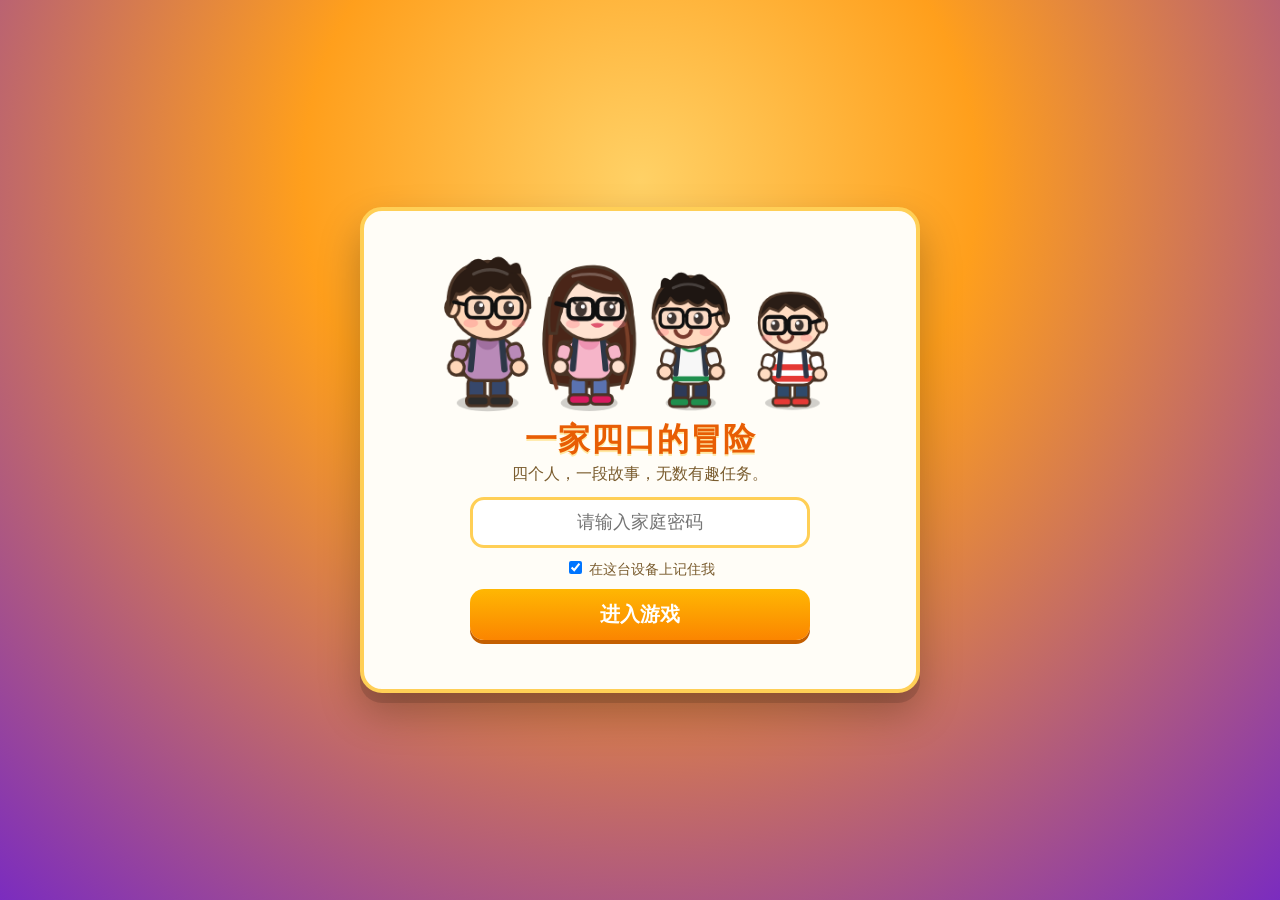
==== commit 314db90b: "Add files via upload" ====
--- a/index.html
+++ b/index.html
@@ -38,21 +38,23 @@
 <!-- 标题菜单 -->
 <section id="title" class="screen">
   <div class="title-wrap">
-    <canvas id="titleArt" width="640" height="220"></canvas>
+    <div class="faces"><img src="face-tat.png" alt="" onerror="this.style.display='none'"><img src="face-yen.png" alt="" onerror="this.style.display='none'"><img src="face-ze.png" alt="" onerror="this.style.display='none'"><img src="face-xiang.png" alt="" onerror="this.style.display='none'"></div>
     <h1>一家四口的冒险</h1>
-    <p class="sub" id="chapName">第一章：相遇与婚礼（2011 – 2012）</p>
+    <p class="sub">Since 2011 · 我们家真实的故事</p>
     <div class="title-btns">
       <button class="btn big" id="tContinue">继续冒险</button>
-      <button class="btn big" id="tNew">新的冒险</button>
-      <a class="btn ghost" href="classic.html">经典闯关小游戏</a>
     </div>
+    <h2 class="chap-h">选择章节</h2>
+    <div id="chapList" class="chap-list"></div>
+    <p id="titleMsg" class="msg"></p>
+    <div class="title-btns"><a class="btn ghost" href="classic.html">经典闯关小游戏</a></div>
     <div class="title-small">
       <button class="btn small ghost" id="tSound">音效：开</button>
       <button class="btn small ghost" id="tLogout">退出登录</button>
     </div>
     <div class="help">
       <b>电脑：</b>WASD / 方向键 走路，<b>J 或 空格</b> 攻击，<b>K</b> 技能，<b>L 或 Shift</b> 闪避，<b>Q</b> 换人，<b>E 或 Enter</b> 对话，<b>H</b> 吃便当。<br>
-      <b>手机：</b>左下角摇杆走路，右下角按钮攻击 / 技能 / 闪避 / 换人。靠近人物时“攻击”键会变成“对话”。<br>
+      <b>手机：</b>左下角摇杆走路，右下角按钮攻击 / 技能 / 闪避 / 换人。靠近人物时“攻击”键会变成“对话”。<br>技能：Tat 旋风扫把、Yen 爱心护盾（2020 年起变成口罩护盾）、Ze 将军（冻住敌人）、Xiang 画小帮手。<br>
       打怪拿经验升级，升级会变强。黄色箭头指向当前任务。碰到 <b>相框</b> 会存档并回满体力。
     </div>
   </div>
@@ -69,6 +71,7 @@
   <div id="hudR">
     <button class="ibtn2" id="bBento" title="吃便当">便当 <b id="nBento">0</b></button>
     <button class="ibtn2" id="bEggs" title="番茄炒蛋">番茄炒蛋 <b id="nEggs">0</b></button>
+    <button class="ibtn2" id="bChicken" title="芽菜鸡">芽菜鸡 <b id="nChicken">0</b></button>
     <button class="ibtn2" id="bMenu">菜单</button>
   </div>
   <div id="bossBar"><span id="bossName"></span><i><i id="bossHp"></i></i></div>
@@ -76,6 +79,7 @@
   <div id="toast"></div>
 
   <div id="dialog">
+    <img id="dlgImg" alt="" style="display:none">
     <canvas id="dlgFace" width="96" height="96"></canvas>
     <div class="dlg-body">
       <div id="dlgName"></div>
@@ -105,11 +109,12 @@
   </div></div>
 
   <div id="ovEnd" class="overlay"><div class="card">
-    <h2>第一章完成！</h2>
-    <canvas id="endArt" width="400" height="150"></canvas>
+    <h2 id="endTitle">完成！</h2>
+    <div id="endFaces" class="faces small"></div>
     <p class="story" id="endInfo"></p>
     <div class="row">
-      <button class="btn big" id="eTitle">回主菜单</button>
+      <button class="btn big" id="eNext">下一章</button>
+      <button class="btn ghost" id="eTitle">回主菜单</button>
     </div>
   </div></div>
 </section>
--- a/rpg.css
+++ b/rpg.css
@@ -14,7 +14,7 @@
 .pm{display:flex;align-items:center;gap:4px;background:#000a;border:2px solid #fff3;border-radius:12px;padding:2px 8px 2px 2px;color:#fff;font-size:12px}
 .pm.act{border-color:#ffd23f;background:#3a2a00cc}
 .pm.ko{opacity:.5}
-.pm canvas{width:36px;height:36px;border-radius:50%;background:#fff3}
+.pm img{width:42px;height:42px;border-radius:50%;background:#fff3;object-fit:cover}
 .pm b{display:block;font-size:12px}
 .pm small{font-size:10px;opacity:.85}
 .hp{display:block;width:70px;height:7px;background:#fff3;border-radius:4px;overflow:hidden}
@@ -24,7 +24,7 @@
 .xpbar{display:inline-block;width:70px;height:6px;background:#fff3;border-radius:3px;overflow:hidden}
 .xpbar>i{display:block;height:100%;width:0;background:#64b5f6}
 .coin b{color:#ffd23f}
-#questBox{position:absolute;left:50%;transform:translateX(-50%);top:calc(6px + env(safe-area-inset-top));background:#000b;color:#fff;border-radius:12px;padding:5px 12px;font-size:13px;max-width:44vw;pointer-events:none;border:2px solid #ffd23f88}
+#questBox{position:absolute;left:50%;transform:translateX(-50%);top:calc(6px + env(safe-area-inset-top));background:#000b;color:#fff;border-radius:12px;padding:6px 14px;font-size:16px;max-width:44vw;pointer-events:none;border:2px solid #ffd23f88}
 .qtag{background:#ffd23f;color:#3a2a00;border-radius:6px;padding:0 6px;margin-right:6px;font-weight:bold;font-size:12px}
 #hudR{position:absolute;right:calc(8px + env(safe-area-inset-right));top:calc(6px + env(safe-area-inset-top));display:flex;gap:6px;flex-wrap:wrap;justify-content:flex-end}
 .ibtn2{border:none;border-radius:12px;background:#000a;color:#fff;font-size:13px;padding:7px 10px;font-weight:bold}
@@ -37,16 +37,16 @@
 #areaBanner.show{opacity:1;transform:translate(-50%,0)}
 #toast{top:auto;bottom:calc(150px + env(safe-area-inset-bottom))}
 
-#dialog{display:none;position:absolute;left:50%;transform:translateX(-50%);bottom:calc(12px + env(safe-area-inset-bottom));width:min(760px,96vw);background:#fffdf7;border:4px solid #ffcf56;border-radius:18px;box-shadow:0 8px 0 #0003;padding:10px 14px;gap:10px;align-items:flex-start;z-index:6}
+#dialog{display:none;position:absolute;left:50%;transform:translateX(-50%);bottom:calc(12px + env(safe-area-inset-bottom));width:min(900px,97vw);background:#fffdf7;border:4px solid #ffcf56;border-radius:18px;box-shadow:0 8px 0 #0003;padding:10px 14px;gap:10px;align-items:flex-start;z-index:6}
 #dialog.show{display:flex}
 #dialog.sys{background:#2b2140;color:#fff;border-color:#7b2cbf}
-#dlgFace{width:80px;height:80px;border-radius:14px;background:#ffe9b0;flex:none}
+#dlgFace,#dlgImg{width:110px;height:110px;border-radius:50%;background:#ffe9b0;flex:none;object-fit:cover}
 .dlg-body{flex:1;min-width:0}
-#dlgName{font-weight:bold;color:#e85d04;font-size:15px;margin-bottom:2px}
-#dlgText{font-size:17px;line-height:1.55;min-height:2.6em}
+#dlgName{font-weight:bold;color:#e85d04;font-size:20px;margin-bottom:4px}
+#dlgText{font-size:24px;line-height:1.5;min-height:2.6em;font-weight:500}
 #dlgOpts{display:flex;flex-direction:column;gap:6px;margin-top:6px}
-.btn.opt{text-align:left;font-size:15px;padding:8px 12px}
-#dlgNext{text-align:right;font-size:12px;opacity:.6;animation:blink .6s infinite alternate}
+.btn.opt{text-align:left;font-size:20px;padding:10px 14px}
+#dlgNext{text-align:right;font-size:15px;opacity:.6;animation:blink .6s infinite alternate}
 body.in-dialog #touchUI{display:none !important}
 
 #touchUI{display:none;position:absolute;left:0;right:0;bottom:0;height:0}
@@ -63,5 +63,20 @@
 .rb.on{filter:brightness(1.3);transform:scale(.94)}
 #skillCd{position:absolute;left:0;right:0;bottom:0;height:0;background:#0009}
 #ovEnd canvas{width:100%;max-width:400px;height:auto}
-@media (max-height:430px){#dlgText{font-size:15px;min-height:2em}#dlgFace{width:56px;height:56px}#stick{width:100px;height:100px}#knob{left:27px;top:27px;width:46px;height:46px}.pm canvas{width:28px;height:28px}#questBox{font-size:12px}}
+@media (max-height:430px){#dlgText{font-size:19px;min-height:2em}#dlgFace,#dlgImg{width:70px;height:70px}#dlgName{font-size:16px}.btn.opt{font-size:16px;padding:7px 10px}#stick{width:100px;height:100px}#knob{left:27px;top:27px;width:46px;height:46px}.pm img{width:32px;height:32px}#questBox{font-size:12px}}
 @media (max-width:640px){#questBox{top:auto;bottom:calc(132px + env(safe-area-inset-bottom));max-width:80vw}}
+
+.faces{display:flex;justify-content:center;gap:10px;margin:6px 0}
+.faces img{width:min(110px,20vw);height:min(110px,20vw);border-radius:50%;box-shadow:0 4px 12px #0005}
+.faces.small img{width:72px;height:72px}
+.chap-h{color:#fff;text-shadow:0 2px 0 #e85d04;margin:14px 0 8px}
+.chap-list{display:grid;grid-template-columns:repeat(auto-fill,minmax(200px,1fr));gap:10px;text-align:left}
+.chap{border:none;border-radius:14px;padding:12px 14px;background:#fffdf7;color:#3a2c63;box-shadow:0 4px 0 #0002;display:flex;flex-direction:column;gap:2px;position:relative}
+.chap b{font-size:16px}
+.chap span{font-size:13px;color:#7a5c2e}
+.chap i{position:absolute;right:10px;bottom:8px;font-style:normal;font-size:12px;background:#2dc653;color:#fff;border-radius:8px;padding:1px 7px}
+.chap.locked{opacity:.55;cursor:not-allowed}
+.chap.locked i{background:#90a4ae}
+.pm{font-size:13px}
+.pm b{font-size:14px}
+.toast,#toast{font-size:18px}
